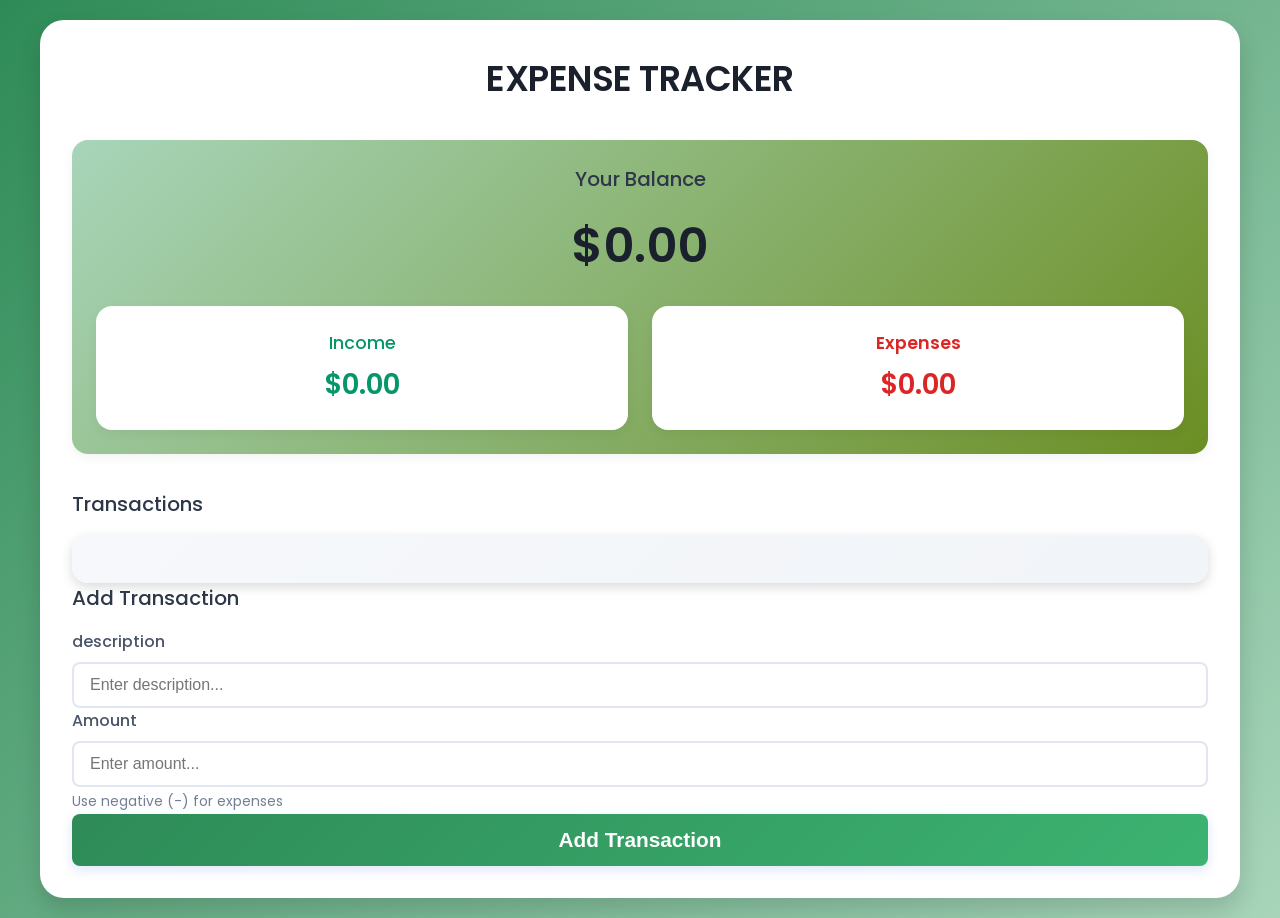
==== expensetracker/index.html @ fa6e3a33 "updating the new changes made in my folder" ====
<!DOCTYPE html>
<html lang="en">
<head>
    <meta charset="UTF-8">
    <meta name="viewport" content="width=device-width, initial-scale=1.0">
    <title>EXPENSE TRACKER</title>
    <link rel="stylesheet" href="style.css"/>
    <link href="https://fonts.googleapis.com/css?family=Poppins:100,100italic,200,200italic,300,300italic,regular,italic,500,500italic,600,600italic,700,700italic,800,800italic,900,900italic" rel="stylesheet">
</head>
<body>
  
    <div class="container">
        <h1>EXPENSE TRACKER</h1>

        <div class="balance-container">
            <h2>Your Balance</h2>
            <h1 id="balance">$0.00</h1>

            <div class="summary">
                <div class="income">
                    <h3>Income</h3>
                    <p id="income-amount">$0.00</p>
                </div>
                <div class="expenses">
                    <h3>Expenses</h3>
                    <p id="expenses-amount">$0.00</p>
                </div>
            </div>
        </div>

        <div class="main-container">
           <div class="transaction-container">
            <h2>Transactions</h2>
            <ul id="transaction-list">
                <!--TRANSACTION WILL BE INSERTED HERE -->
            </ul>
           </div>

           <div class="form-container"></div>
           <h2>Add Transaction</h2>

           <form id="transaction-form">
            <div class="form-group">
                <label for="description">description</label>
                <input type="text" id="description" placeholder="Enter description..." required />
            </div>

            
            <div class="form-group">
                <label for="amount">Amount</label>
                <input type="number" id="amount" placeholder="Enter amount..." required />
                <small>Use negative (-) for expenses</small>
            </div>

            <button type="submit">Add Transaction</button>
           </form>
        </div>
    </div>

    <script src="script.js"></script>
</body>
</html>
---- expensetracker/style.css ----
*{
    margin: 0;
    padding: 0;
    box-sizing: border-box;
}

body {
    background:  linear-gradient(135deg, #2e8b57, #a8d5ba);
    min-height: 100vh;
    font-family: "Poppins", sans-serif;
    display: flex;
    align-items: center;
    justify-content: center;
    padding: 20px;
    color: #2d3436;
}

.container {
    width: 100%;
    max-width: 1200px;
    background-color: #fff;
    padding: 2rem;
    border-radius: 24px;
    box-shadow: 0 12px 24px rgba(0, 0, 0, 0.15);
}

h1 {
    text-align: center;
    color: #1a202c;
    margin-bottom: 35px;
    font-size: 2.2rem;
    font-weight: 600;
    letter-spacing: -0.5px;
}

h2 {
    color: #2d3748;
    margin-bottom: 1rem;
    font-size: 1.25rem;
    font-weight: 500;
}

.balance-container {
    text-align: center;
    margin-bottom: 35px;
    padding: 24px;
    background: linear-gradient(135deg, #a8d5ba, #6b8e23);
    border-radius: 1rem;
    box-shadow: 0 4px 12px rgba(0, 0, 0, 0.05);
}

.balance-container h1 {
    font-size: 3rem;
    margin: 15px 0;
}

.summary {
    display: grid;
    grid-template-columns: 1fr 1fr;
    gap: 24px;
    margin-top: 24px;
}

.main-content {
    display: grid;
    grid-template-columns: 1fr 1fr;
    gap: 24px;
}

.income,
.expenses {
    background-color: white;
    padding: 24px;
    border-radius: 1rem;
    box-shadow: 0 4px 12px rgba(0, 0, 0, 0.05);
    transition: transform 0.2s ease;
}

.income:hover,
.expenses:hover {
    transform:translateY(-2px);
}

.income h3 {
    color: #059669;
    font-size: 1.1rem;
    font-weight: 500;
}

.expenses h3 {
    color: #dc2626;
    font-size: 1.1rem;
    font-weight: 600;
}

.income p,
.expenses p {
    margin-top: 8px;
    font-size: 1.75rem;
    font-weight: 600;
}

.income p {
    color:  #059669;
}

.expenses p {
  color: #dc2626;
}

.transaction-container {
    height: 100%;
    display: flex;
    flex-direction: column;
}

#transaction-list {
    list-style: none;
    max-height: 500px;
    overflow-y: auto;
    padding-right: 8px;
    flex-grow: 1;
}

#transaction-list::-webkit-scrollbar{
    width: 8px;
}

/* TODO: SHOW THIS LATER IN THE VIDEO */
#transaction-list::-webkit-scrollbar-track{
/* track is the bg of the scrollbar */
    background-color: #f1f1f1;
    border-radius: 4px;
}
#transaction-list::-webkit-scrollbar-thumb{
    /* thumb is the draggable part of the scrollbar */
    background-color: #cbd5e0;
    border-radius: 4px;
}
#transaction-list::-webkit-scrollbar-thumb:hover{
    background-color: #a0aec0;
}

.transaction {
    display: flex;
    justify-content: space-between;
    align-items: center;
    padding: 1rem 1.2rem;
    margin-bottom: 12px;
    border-radius: 12px;
    background-color: #fff;
    box-shadow: 0 2px 8px rgba(0, 0, 0, 0.05);
    transition: all 0.2s ease;
    border-right: 5px solid transparent;
    animation: slideIn 0.3s ease;
}

@keyframes slideIn {
    from {
        opacity: 0;
        transform: translateX(-20px);
    }

    to {
        opacity: 1;
        transform: translateX(0px);
    }
}

.transaction:hover {
    transform: translateX(4px);
    box-shadow: 0 4px 12px rgba(0, 0, 0, 0.1);
}

.transaction.income {
    border-right-color: #059669;
}

.transaction.expenses {
    border-right-color: #dc2626;
}

.transaction .delete-btn {
    background: none;
    border: none;
    color: #dc2626;
    cursor: pointer;
    font-size: 1.4rem;
    opacity: 0;
    transition: all 0.2s ease;
    padding: 4px 8px;
    border-radius: 8px;
    margin-left: 12px;
}

.transaction:hover .delete-btn {
    opacity: 1;
}

.transaction .delete-btn:hover {
    background-color: #fee2e2;
    transform: scale(1.1);
}

.form-container {
    background: linear-gradient(135deg, #f6f8fb, #f1f4f8);
    padding: 24px;
    border-radius: 16px;
    box-shadow: 0 4px 12px rgba(0, 0, 0, 0.15);
    height: 100%;
    display: flex;
    flex-direction: column;
}

.form-container form {
    height: 100%;
    display: flex;
    flex-direction: column;
}

label {
    display: block;
    margin-bottom: 8px;
    color: #4a5568;
    font-weight: 500;
}

input {
    width: 100%;
    padding: 12px 16px;
    border: 2px solid #e2e6f0;
    border-radius: 8px;
    font-size: 1rem;
    transition: all 0.2s ease;
    background-color: white;
}

input:focus {
    outline: none;
    border-color: #667eea;
    box-shadow: 0 0 0 3px rgba(102, 126, 234, 0.1);
}

input:hover {
    border-color: #cbd5e0;
}

small {
    color: #718096;
    font-size: 0.87rem;
    margin-top: 4px;
    display: flex;
}

button[type="submit"] {
    width: 100%;
    padding: 14px;
    background: linear-gradient(135deg, #2e8b57 0%, #3cb371 100%);
    color: white;
    border: none;
    border-radius: 8px;
    cursor: pointer;
    font-size: 1.3rem;
    font-weight: 600;
    transition: all 0.3s ease;
    box-shadow: 0 4px 12px rgba(102, 126, 234, 0.2);
    margin-top: 2px;
}

button[type="submit"]:hover {
    transform: translateY(-2px);
    box-shadow: 0 6px 16px rgba(102, 126, 234, 0.3);
}

button[type="submit"]:active {
    transform: translateY(0);
}

/* reponsiveness */

@media (max-width: 900px) {
    .main-content {
        grid-template-columns: 1fr;
    }

    #transaction-list {
        max-height: 300px;
    }
}

@media (max-width: 480px) {
    .container {
        padding: 24px;
    }

    .summary {
        grid-template-columns: 1fr;
        gap: 16px;
    }

    .balance-container h1 {
        font-size: 2.5rem;
    }

   .income p,
    .expenses p {
        font-size: 3.5rem;
    }

    .transaction {
        padding: 14px 16px;
    }

    h1 {
        font-size: 1.8rem;
    }
}
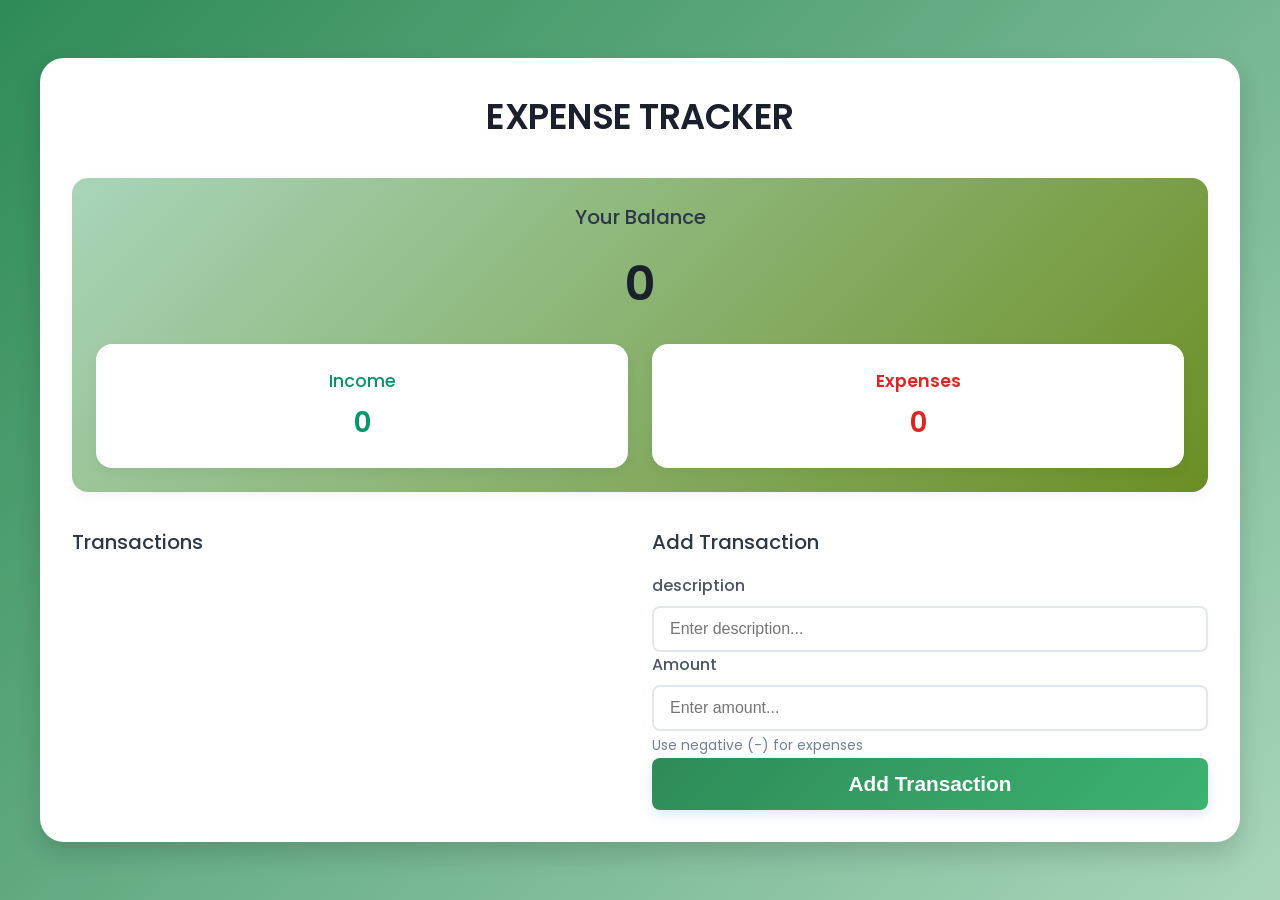
==== commit c3515a16: "updating new files" ====
--- a/expensetracker/index.html
+++ b/expensetracker/index.html
@@ -1,14 +1,18 @@
 <!DOCTYPE html>
 <html lang="en">
+
 <head>
     <meta charset="UTF-8">
     <meta name="viewport" content="width=device-width, initial-scale=1.0">
     <title>EXPENSE TRACKER</title>
-    <link rel="stylesheet" href="style.css"/>
-    <link href="https://fonts.googleapis.com/css?family=Poppins:100,100italic,200,200italic,300,300italic,regular,italic,500,500italic,600,600italic,700,700italic,800,800italic,900,900italic" rel="stylesheet">
+    <link rel="stylesheet" href="style.css" />
+    <link
+        href="https://fonts.googleapis.com/css?family=Poppins:100,100italic,200,200italic,300,300italic,regular,italic,500,500italic,600,600italic,700,700italic,800,800italic,900,900italic"
+        rel="stylesheet">
 </head>
+
 <body>
-  
+
     <div class="container">
         <h1>EXPENSE TRACKER</h1>
 
@@ -28,35 +32,39 @@
             </div>
         </div>
 
+
         <div class="main-container">
-           <div class="transaction-container">
-            <h2>Transactions</h2>
-            <ul id="transaction-list">
-                <!--TRANSACTION WILL BE INSERTED HERE -->
-            </ul>
-           </div>
 
-           <div class="form-container"></div>
-           <h2>Add Transaction</h2>
-
-           <form id="transaction-form">
-            <div class="form-group">
-                <label for="description">description</label>
-                <input type="text" id="description" placeholder="Enter description..." required />
+            <div class="transaction-container">
+                <h2>Transactions</h2>
+                <ul id="transaction-list">
+                    <!--TRANSACTION WILL BE INSERTED HERE -->
+                </ul>
             </div>
 
-            
-            <div class="form-group">
-                <label for="amount">Amount</label>
-                <input type="number" id="amount" placeholder="Enter amount..." required />
-                <small>Use negative (-) for expenses</small>
-            </div>
+            <!-- <div class="form-container">
+            </div> -->
 
-            <button type="submit">Add Transaction</button>
-           </form>
+            <form id="transaction-form">
+                <div class="form-group">
+                    <h2>Add Transaction</h2>
+                    <label for="description">description</label>
+                    <input type="text" id="description" placeholder="Enter description..." required />
+                </div>
+
+
+                <div class="form-group">
+                    <label for="amount">Amount</label>
+                    <input type="number" id="amount" placeholder="Enter amount..." required />
+                    <small>Use negative (-) for expenses</small>
+                </div>
+
+                <button type="submit">Add Transaction</button>
+            </form>
         </div>
     </div>
 
     <script src="script.js"></script>
 </body>
+
 </html>
--- a/expensetracker/style.css
+++ b/expensetracker/style.css
@@ -61,7 +61,7 @@
     margin-top: 24px;
 }
 
-.main-content {
+.main-container {
     display: grid;
     grid-template-columns: 1fr 1fr;
     gap: 24px;
@@ -151,7 +151,7 @@
     background-color: #fff;
     box-shadow: 0 2px 8px rgba(0, 0, 0, 0.05);
     transition: all 0.2s ease;
-    border-right: 5px solid transparent;
+    border-right: 5px solid;
     animation: slideIn 0.3s ease;
 }
 
